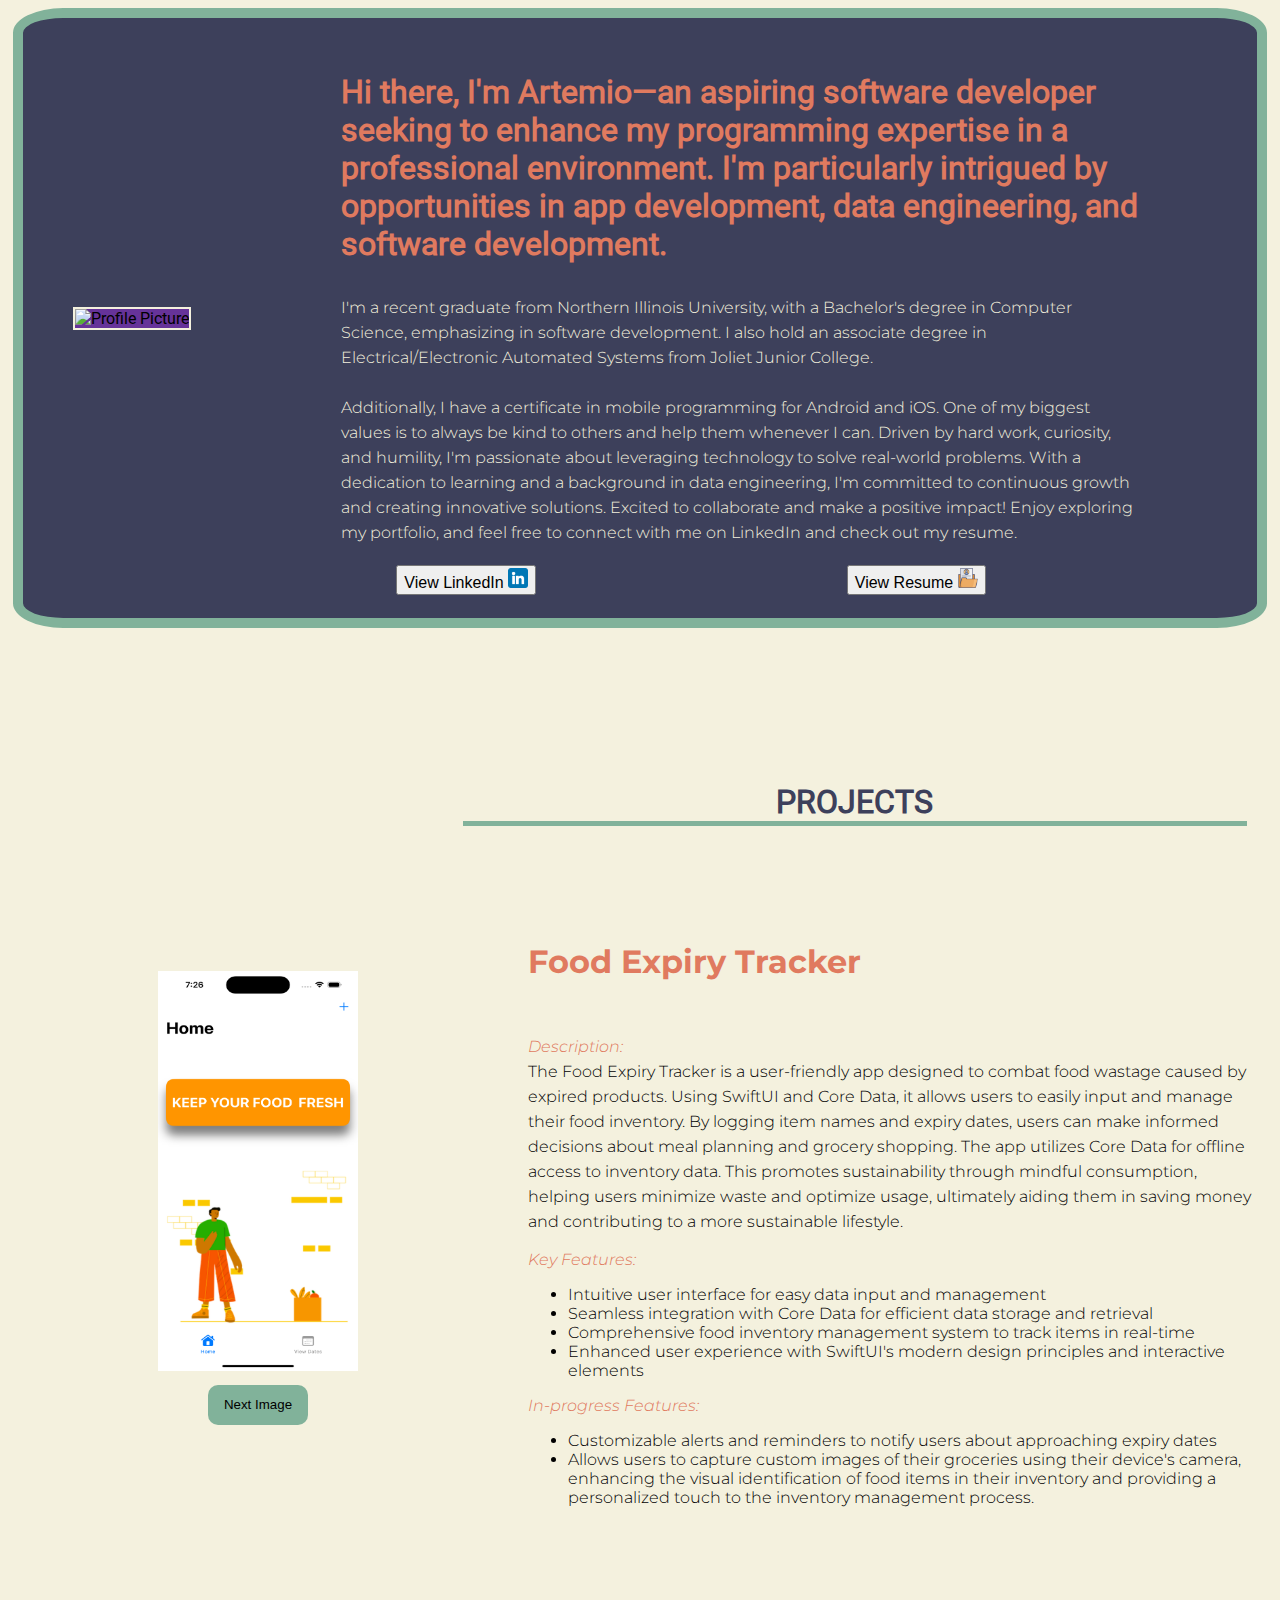
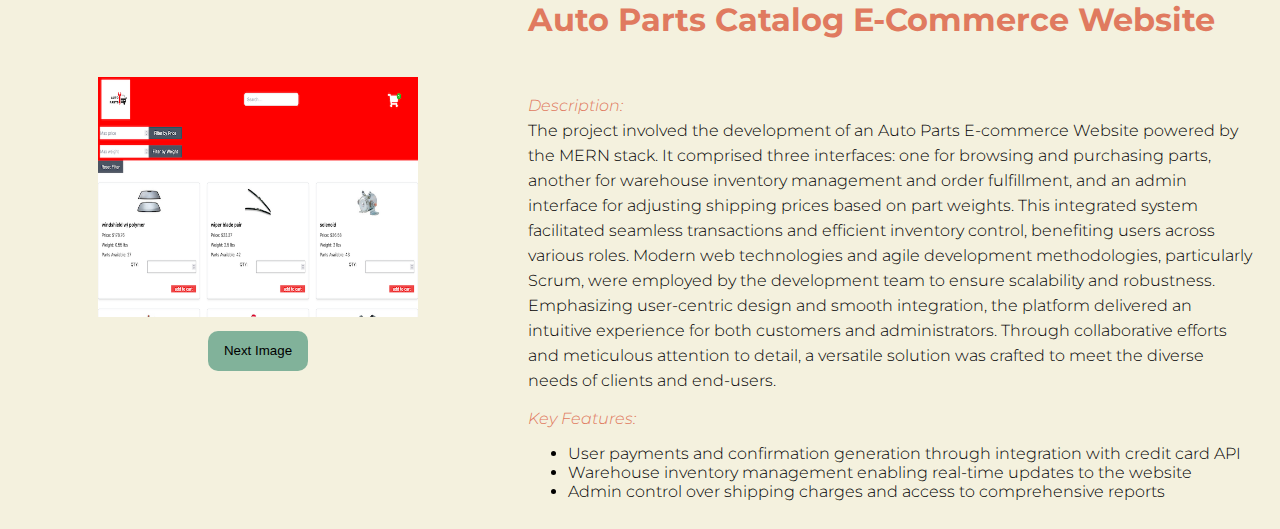
==== Index1.html @ 8374c9fc "first commit" ====
<!DOCTYPE html>
<html lang="en">
<head>
    <meta charset="UTF-8">
    <meta name="viewport" content="width=device-width, initial-scale=1.0">
    <link rel="stylesheet" href="./style.css">
    <link rel="preconnect" href="https://fonts.googleapis.com">
    <link rel="preconnect" href="https://fonts.gstatic.com" crossorigin>
    <link href="https://fonts.googleapis.com/css2?family=Montserrat:ital,wght@0,100..900;1,100..900&display=swap" rel="stylesheet">
    
    <title>Portfolio</title>
</head>
<body>
    <script src="index.js" async></script>
<div class="aboutContainer">
    <div class="profilePicture">
        <img src="./Images/face_pic.jpeg" alt="Profile Picture">
    </div>
    <div class="aboutText">
        <p class="montserrat-normal custom-font-size">
            <b>Hi there, I'm Artemio—an aspiring software developer seeking to enhance my programming expertise in a professional environment. I'm particularly intrigued by opportunities in app development, data engineering, and software development.</b>
        </p>
        <p class="montserrat-light custom-font-size1 line-txt-heigth">
            I'm a recent graduate from Northern Illinois University, with a Bachelor's degree in Computer Science, emphasizing in software development. I also hold an associate degree in Electrical/Electronic Automated Systems from Joliet Junior College. <br><br>Additionally, I have a certificate in mobile programming for Android and iOS. One of my biggest values is to always be kind to others and help them whenever I can. Driven by hard work, curiosity, and humility, I'm passionate about leveraging technology to solve real-world problems. With a dedication to learning and a background in data engineering, I'm committed to continuous growth and creating innovative solutions. Excited to collaborate and make a positive impact! Enjoy exploring my portfolio, and feel free to connect with me on LinkedIn and check out my resume.
        </p>
        <div class="button-container">
            <button class="custom-font-simple">View LinkedIn <img src="./Images/linkedin.png" alt="LinkedIn" height="20" width="20"></button>
            <button class="custom-font-simple">View Resume <img src="./Images/resume-and-cv.png" alt="Resume" height="20" width="20"></button>
        </div>
    </div>
</div>

<h4 id="project-hdr">PROJECTS</h4>
<div class="project-container">
    <div class="projectImageContainer">
        <div class="exp-img">
            <img src="./Images/exp_app_images/Home_page.png" alt="Slider Image" height="400" width="200">
        </div>
        <div class="navigation-buttons">
            <button class="next-btn">Next Image</button>
        </div>
    </div>
    <div class="project-detail-container montserrat-light mocustom-font-simple">
        <h5 class="custom-font-size"> Food Expiry Tracker </h5>
        <p class="montserrat-light custom-font-simple line-txt-heigth">
            <i style="color:#e07a5f">Description:</i><br>
            The Food Expiry Tracker is a user-friendly app designed to combat food wastage caused by expired products. Using SwiftUI and Core Data, it allows users to easily input and manage their food inventory. By logging item names and expiry dates, users can make informed decisions about meal planning and grocery shopping. The app utilizes Core Data for offline access to inventory data. This promotes sustainability through mindful consumption, helping users minimize waste and optimize usage, ultimately aiding them in saving money and contributing to a more sustainable lifestyle.
        </p>
        <p class="montserrat-light custom-font-simple">
            <i style="color:#e07a5f">Key Features:</i>
        </p>
        <ul id="features">
            <li>Intuitive user interface for easy data input and management</li>
            <li>Seamless integration with Core Data for efficient data storage and retrieval</li>
            <li>Comprehensive food inventory management system to track items in real-time</li>
            <li>Enhanced user experience with SwiftUI's modern design principles and interactive elements</li>
        </ul>
        <p class="montserrat-light custom-font-simple">
            <i style="color:#e07a5f">In-progress Features: </i>
        </p>
        <ul>
            <li>Customizable alerts and reminders to notify users about approaching expiry dates</li>
            <li>Allows users to capture custom images of their groceries using their device's camera, enhancing the visual identification of food items in their inventory and providing a personalized touch to the inventory management process.</li>
        </ul>
    </div>
</div>

<!-- <hr> -->
<div class="project-container">
    <div class="projectImageContainer">
        <div class="exp-img">
            <img src="./Images/exp_app_images/Home_page.png" alt="Slider Image" height="240px" width="320px">
        </div>
        <div class="navigation-buttons">
            <button class="next-btn">Next Image</button>
        </div>
    </div>
    <div class="project-detail-container montserrat-light mocustom-font-simple">
        <h5 class="custom-font-size">  Auto Parts Catalog E-Commerce Website</h5>
        <p class="montserrat-light custom-font-simple line-txt-heigth">
            <i style="color:#e07a5f">Description:</i><br>
            The project involved the development of an Auto Parts E-commerce Website powered by the MERN stack. It comprised three interfaces: one for browsing and purchasing parts, another for warehouse inventory management and order fulfillment, and an admin interface for adjusting shipping prices based on part weights. This integrated system facilitated seamless transactions and efficient inventory control, benefiting users across various roles.

Modern web technologies and agile development methodologies, particularly Scrum, were employed by the development team to ensure scalability and robustness. Emphasizing user-centric design and smooth integration, the platform delivered an intuitive experience for both customers and administrators. Through collaborative efforts and meticulous attention to detail, a versatile solution was crafted to meet the diverse needs of clients and end-users.
        </p>
        <p class="montserrat-light custom-font-simple">
            <i style="color:#e07a5f">Key Features:</i>
        </p>
        <ul id="features">
            <li>User payments and confirmation generation through integration with credit card API</li>
            <li>Warehouse inventory management enabling real-time updates to the website</li>
            <li>Admin control over shipping charges and access to comprehensive reports</li>
        </ul>
    </div>
</div>



</body>
</html>
---- style.css ----
@font-face {
  font-family: roboto;
  src: url(Roboto-Regular.ttf);
}
@font-face {
  font-family: roboto-light;
  src: url(Roboto-LightItalic.ttf);
}
body {
  background-color: #f4f1de;
  font-family: roboto; /* Assuming you've defined Roboto font */
}
.aboutContainer {
  display: flex;
  padding: auto;
  background-color: #3d405b;
  height: 600px;
  align-items: center;
  margin: 5px;
  border-color: #81b29a;
  border-radius: 4%;
  border: 10px solid #81b29a;
}
.profilePicture img {
  height: 300px;
  width: 350px;
  background-color: rebeccapurple;
  align-items: center;
  margin-left: 50px;
  border: 2px solid #f4f1de;
}
.socialIcons img {
  height: 30px;
  width: 30px;
  border: none;
}
.aboutText {
  height: 250;
  width: 250;
  padding-left: 50px;
}
.aboutText p {
  margin-left: 100px;
  max-width: 800px;
}
#welcoming-txt {
  font-size: x-large;
}
.montserrat-light {
  font-family: "Montserrat", sans-serif;
  font-optical-sizing: auto;
  font-weight: 300; /* Light font weight */
  font-style: normal;
}

.montserrat-regular {
  font-family: "Montserrat", sans-serif;
  font-optical-sizing: auto;
  font-weight: 500; /* Regular font weight */
  font-style: normal;
}
.custom-font-size {
  font-size: 2em; /* Change the font size as needed */
  color: #e07a5f;
}
.custom-font-size1 {
  font-size: 1em; /* Change the font size as needed */
  color: #f4f1de;
}
.custom-font-simple {
  font-size: 1em;
  color: #000;
}
.line-txt-heigth {
  line-height: 25px;
}
#button-link {
  /* margin: 20px; */
  padding: 20px;
  height: 20px; /* Set height same as the icon */
  width: auto; /* Let the width adjust to the content */
  border: none; /* Remove border */
  background-color: #81b29a; /* Remove background color */
  display: inline-flex; /* Use inline-flex to allow button to shrink-wrap the content */
  align-items: center; /* Align content vertically */
  border-radius: 10px;
}
#button-link img {
  margin-left: 20px;
}
.button-container {
  display: flex;
  justify-content: space-around;
  margin-top: 20px;
}
#project-hdr {
  font-size: 2em;
  /* background-color: #3d405b; */
  border-bottom: 5px solid #81b29a;
  height: 150px;

  margin-left: 36%;
  margin-right: 2%;
  display: flex;
  justify-content: center;
  align-items: end;
  color: #3d405b;
}
.next-btn {
  height: 40px;
  width: 100px;
  background-color: #81b29a;
  border: none;
  border-radius: 10px;
  margin-top: 10px;
}
 .project-container {
 display: flex;
 /* background-color: #81b29a; */
}
.projectImageContainer {
  display: flex;
/* background-color: #e07a5f; */
flex: 1;
justify-content: center;
align-items: center;
flex-direction: column;
max-width: 500px;
} 

.project-detail-container{
  flex: 1;
  padding: 20px;
}
.navigation-buttons{
  margin-top: 0px;
}


ul {
  margin-top: 2;
  margin-bottom: 0;
}
.test{
  display: flex;
  background-color: #81b29a;
  margin-bottom: 20px;
}

hr{
  /* width: 25%; */
  /* margin-left: 50px; */
}

.project-container:nth-child(2) .exp-img img {
  /* Your specific styles for images in the second project container */
  height:100px; /* Adjust the height as needed */
  width: 100px; /* Make the image width 100% of its container */
  max-width: 400px; /* Limit the maximum width of the image */
}
.project-container:nth-child(2) .exp-img img {
  /* Your specific styles for the images in the second project */
  width: 5px; /* Adjust the width as needed */

}
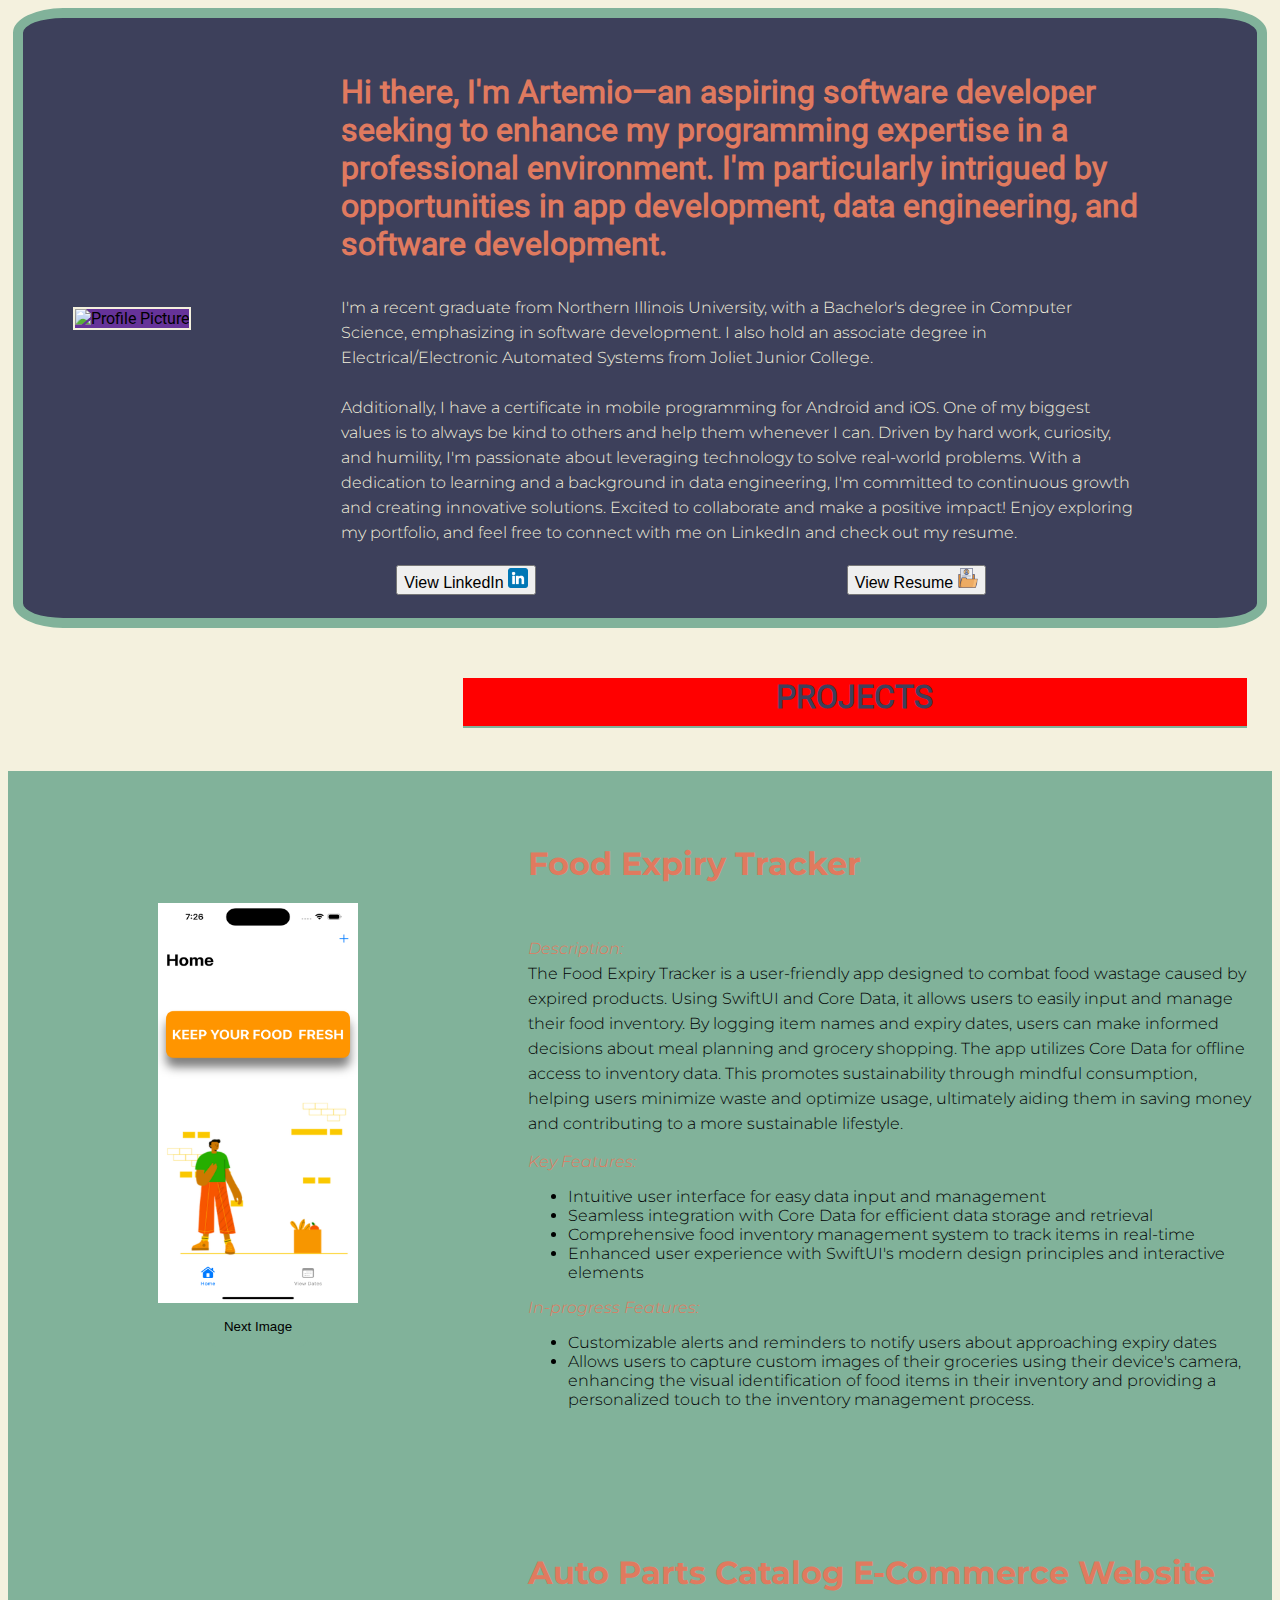
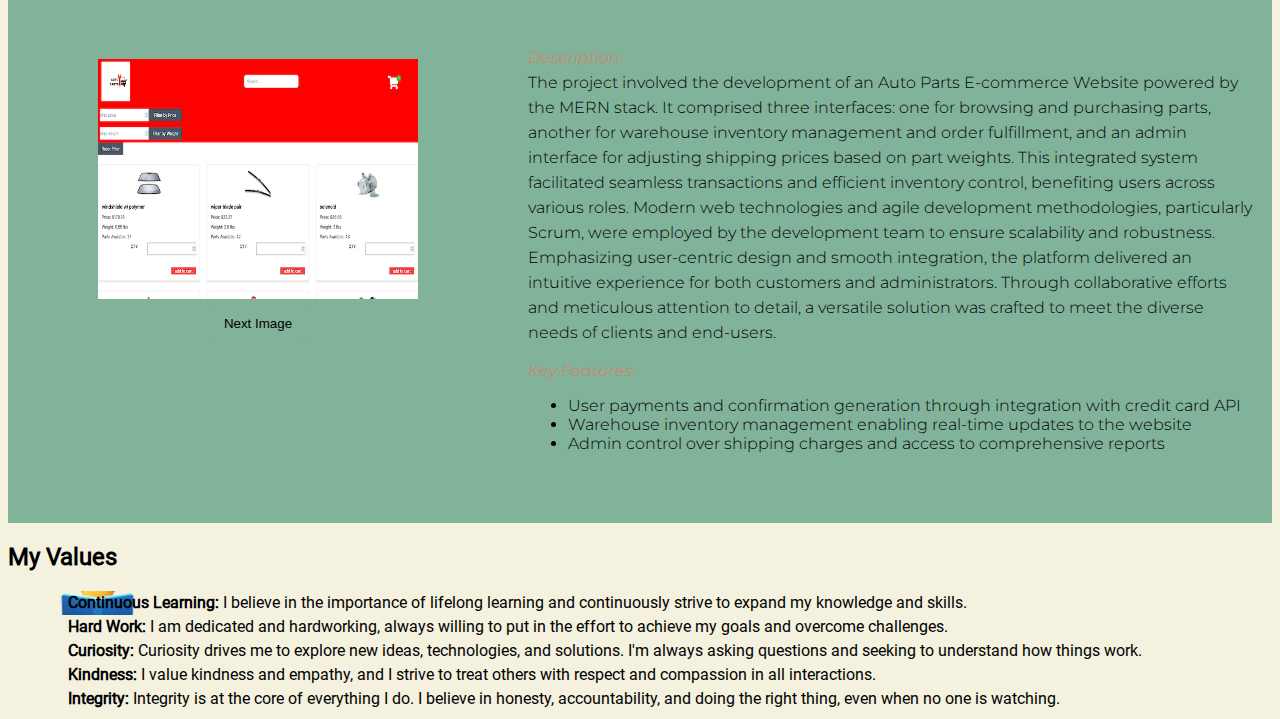
==== commit 17669ae9: "added some values to the bottom. need to align them better" ====
--- a/Index1.html
+++ b/Index1.html
@@ -24,8 +24,12 @@
             I'm a recent graduate from Northern Illinois University, with a Bachelor's degree in Computer Science, emphasizing in software development. I also hold an associate degree in Electrical/Electronic Automated Systems from Joliet Junior College. <br><br>Additionally, I have a certificate in mobile programming for Android and iOS. One of my biggest values is to always be kind to others and help them whenever I can. Driven by hard work, curiosity, and humility, I'm passionate about leveraging technology to solve real-world problems. With a dedication to learning and a background in data engineering, I'm committed to continuous growth and creating innovative solutions. Excited to collaborate and make a positive impact! Enjoy exploring my portfolio, and feel free to connect with me on LinkedIn and check out my resume.
         </p>
         <div class="button-container">
+            <a href="https://www.linkedin.com/in/artemiorod" target="_blank">
             <button class="custom-font-simple">View LinkedIn <img src="./Images/linkedin.png" alt="LinkedIn" height="20" width="20"></button>
+            </a>
+            <a href="./Software_dev-1.pdf" target="_blank">
             <button class="custom-font-simple">View Resume <img src="./Images/resume-and-cv.png" alt="Resume" height="20" width="20"></button>
+            </a>
         </div>
     </div>
 </div>
@@ -93,6 +97,16 @@
         </ul>
     </div>
 </div>
+<div class="values-section">
+    <h2>My Values</h2>
+    <ul class="unorder-list">
+        <li class="con-image"><strong>Continuous Learning:</strong> I believe in the importance of lifelong learning and continuously strive to expand my knowledge and skills.</li>
+        <li class="hard-image"><strong>Hard Work:</strong> I am dedicated and hardworking, always willing to put in the effort to achieve my goals and overcome challenges.</li>
+        <li class="curios-image"><strong>Curiosity:</strong> Curiosity drives me to explore new ideas, technologies, and solutions. I'm always asking questions and seeking to understand how things work.</li>
+        <li class="kindness-image"><strong>Kindness:</strong> I value kindness and empathy, and I strive to treat others with respect and compassion in all interactions.</li>
+        <li class="integrity-image"><strong>Integrity:</strong> Integrity is at the core of everything I do. I believe in honesty, accountability, and doing the right thing, even when no one is watching.</li>
+    </ul>
+</div>
 
 
 
--- a/style.css
+++ b/style.css
@@ -94,10 +94,13 @@
   margin-top: 20px;
 }
 #project-hdr {
+
   font-size: 2em;
-  /* background-color: #3d405b; */
-  border-bottom: 5px solid #81b29a;
-  height: 150px;
+  margin-top: 50px;
+  padding-bottom: 10px;
+  background-color: red;
+  border-bottom: 2px solid #81b29a;
+  /* height: 150px; */
 
   margin-left: 36%;
   margin-right: 2%;
@@ -112,11 +115,11 @@
   background-color: #81b29a;
   border: none;
   border-radius: 10px;
-  margin-top: 10px;
+
 }
  .project-container {
  display: flex;
- /* background-color: #81b29a; */
+ background-color: #81b29a; 
 }
 .projectImageContainer {
   display: flex;
@@ -129,6 +132,8 @@
 } 
 
 .project-detail-container{
+  margin-top: 0px;
+  margin-bottom: 50px;
   flex: 1;
   padding: 20px;
 }
@@ -162,4 +167,28 @@
   /* Your specific styles for the images in the second project */
   width: 5px; /* Adjust the width as needed */
 
+}
+.unorder-list{
+  list-style-type: none;
+}
+.unorder-list li{
+  padding-left: 20px;
+  line-height: 1.5;
+}
+
+.con-image{
+background: url("./Images/learning.png") no-repeat left center;
+background-size: 100px;
+}
+.hard-image{
+
+}
+.curios-image{
+
+}
+.kindness-image{
+
+}
+.integrity-image{
+
 }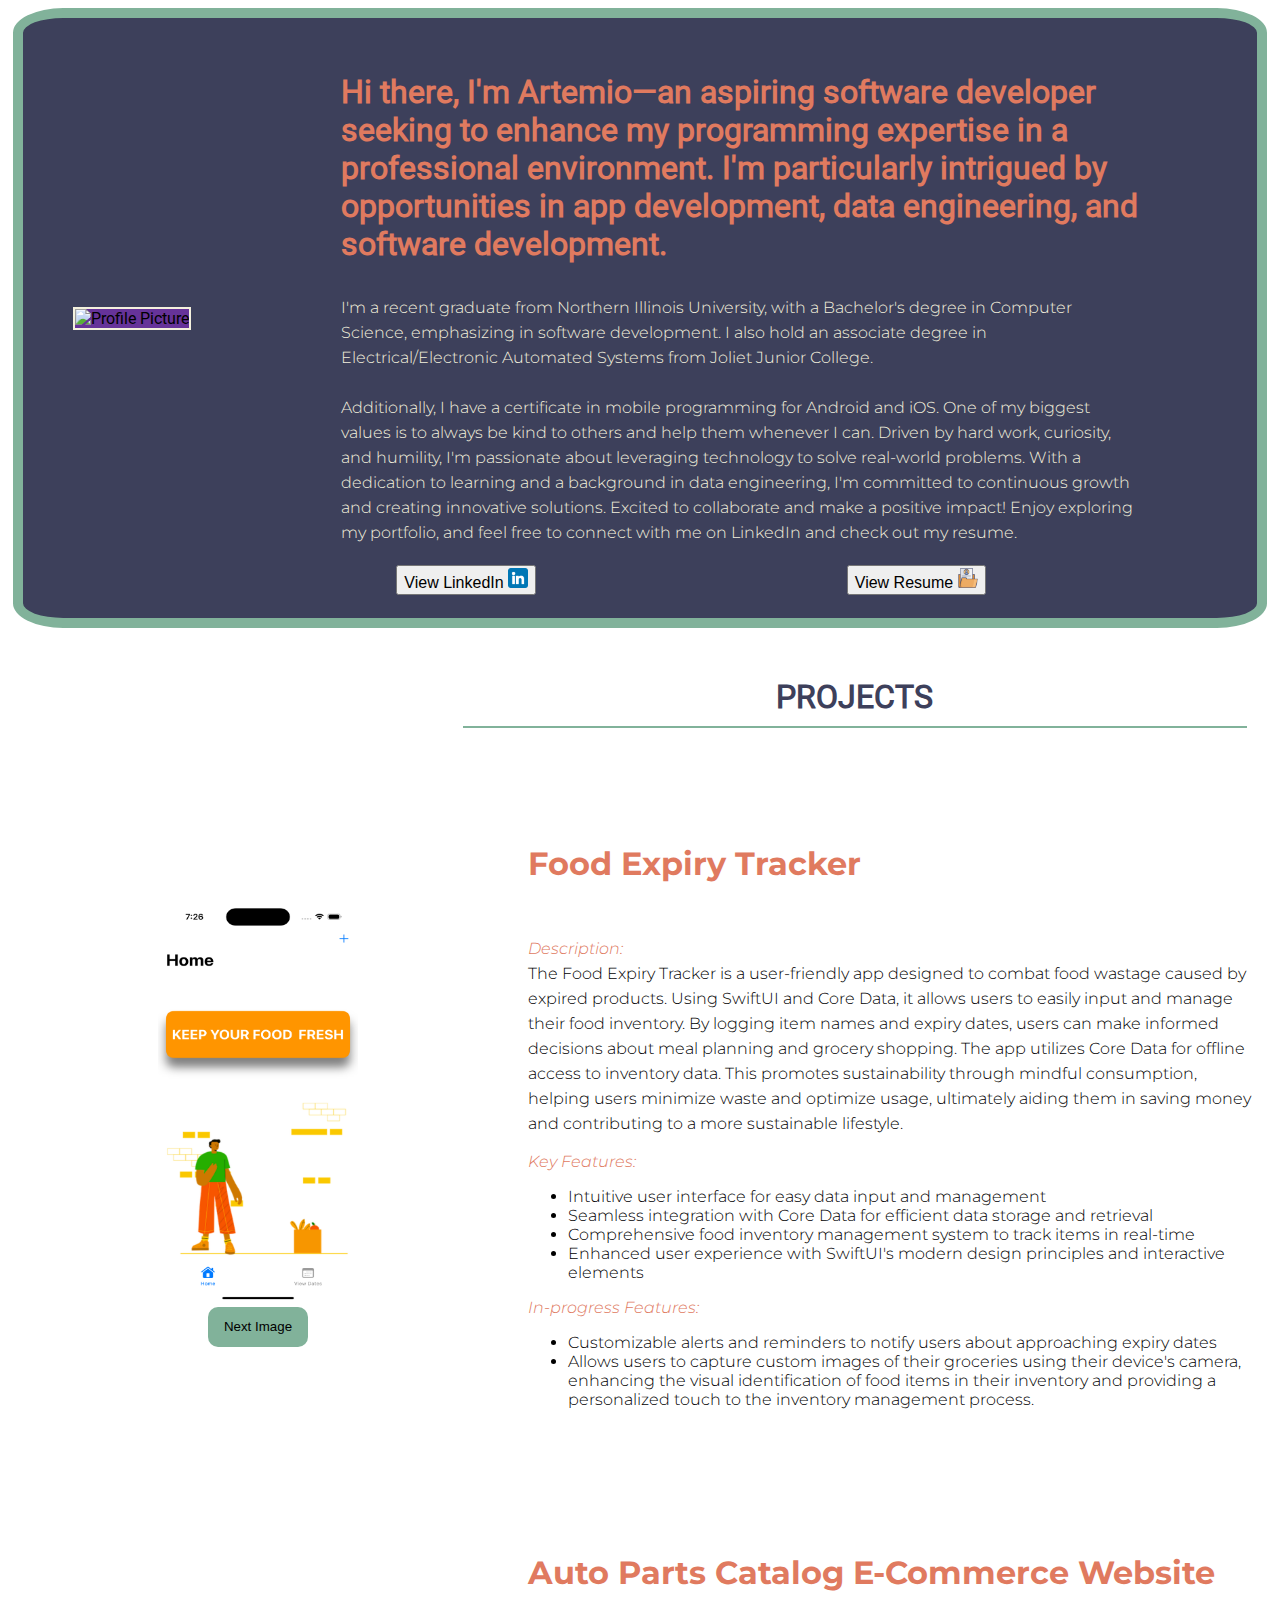
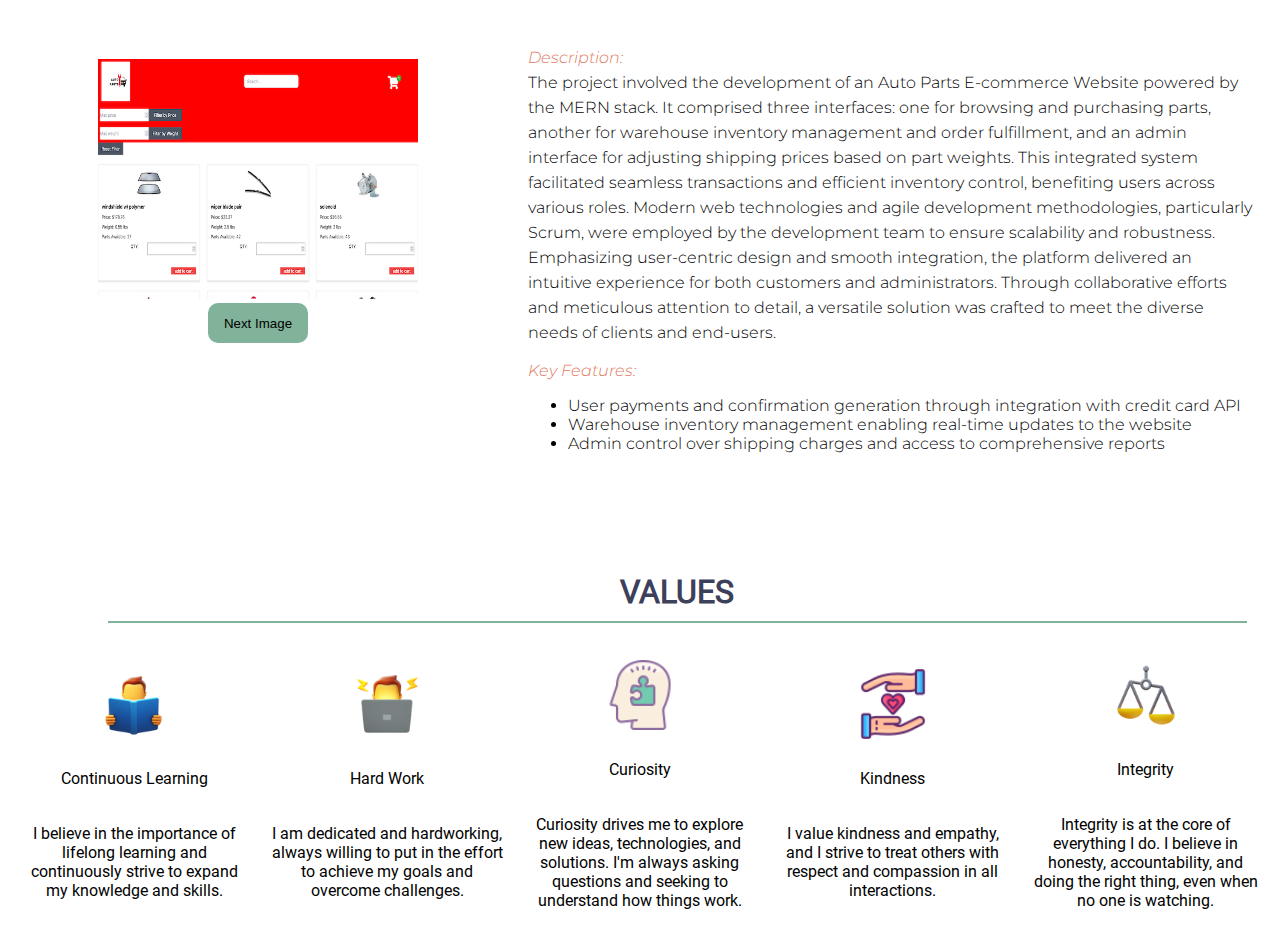
==== commit 4a6b970f: "modify the values and made them more professional" ====
--- a/Index1.html
+++ b/Index1.html
@@ -97,15 +97,35 @@
         </ul>
     </div>
 </div>
+<h2 class= "values-title" id="project-hdr">VALUES</h2>
 <div class="values-section">
-    <h2>My Values</h2>
-    <ul class="unorder-list">
-        <li class="con-image"><strong>Continuous Learning:</strong> I believe in the importance of lifelong learning and continuously strive to expand my knowledge and skills.</li>
-        <li class="hard-image"><strong>Hard Work:</strong> I am dedicated and hardworking, always willing to put in the effort to achieve my goals and overcome challenges.</li>
-        <li class="curios-image"><strong>Curiosity:</strong> Curiosity drives me to explore new ideas, technologies, and solutions. I'm always asking questions and seeking to understand how things work.</li>
-        <li class="kindness-image"><strong>Kindness:</strong> I value kindness and empathy, and I strive to treat others with respect and compassion in all interactions.</li>
-        <li class="integrity-image"><strong>Integrity:</strong> Integrity is at the core of everything I do. I believe in honesty, accountability, and doing the right thing, even when no one is watching.</li>
-    </ul>
+    <div class="learning-div">
+        <img src="./Images/learning.png">
+        <p>Continuous Learning</p>
+        <p></strong> I believe in the importance of lifelong learning and continuously strive to expand my knowledge and skills.</p>
+    </div>
+    <div class="hardworking-div">
+        <img src="./Images/hard-working.png">
+        <p>Hard Work</p>
+        <p></strong> I am dedicated and hardworking, always willing to put in the effort to achieve my goals and overcome challenges.</p>
+    </div>
+    <div class="curious-div">
+        <img src="./Images/curious.png">
+        <p>Curiosity</p>
+        <p></strong> Curiosity drives me to explore new ideas, technologies, and solutions. I'm always asking questions and seeking to understand how things work.</p>
+    </div>
+    <div>
+        <img src="./Images/kindness.png">
+        <p>Kindness</p>
+        <p></strong> I value kindness and empathy, and I strive to treat others with respect and compassion in all interactions.</p>
+    </div>
+    <div>
+        <img src="./Images/integirity.png">
+        <p>Integrity</p>
+        <p></strong> Integrity is at the core of everything I do. I believe in honesty, accountability, and doing the right thing, even when no one is watching.</p>
+    </div>
+
+
 </div>
 
 
--- a/style.css
+++ b/style.css
@@ -7,7 +7,8 @@
   src: url(Roboto-LightItalic.ttf);
 }
 body {
-  background-color: #f4f1de;
+  background-color: white;
+  /* background-color: #f4f1de; */
   font-family: roboto; /* Assuming you've defined Roboto font */
 }
 .aboutContainer {
@@ -98,7 +99,7 @@
   font-size: 2em;
   margin-top: 50px;
   padding-bottom: 10px;
-  background-color: red;
+  /* background-color: red; */
   border-bottom: 2px solid #81b29a;
   /* height: 150px; */
 
@@ -119,7 +120,7 @@
 }
  .project-container {
  display: flex;
- background-color: #81b29a; 
+ /* background-color: #81b29a;  */
 }
 .projectImageContainer {
   display: flex;
@@ -168,27 +169,34 @@
   width: 5px; /* Adjust the width as needed */
 
 }
-.unorder-list{
-  list-style-type: none;
-}
-.unorder-list li{
-  padding-left: 20px;
-  line-height: 1.5;
-}
-
-.con-image{
-background: url("./Images/learning.png") no-repeat left center;
-background-size: 100px;
-}
-.hard-image{
-
-}
-.curios-image{
-
-}
-.kindness-image{
-
-}
-.integrity-image{
-
+.values-section{
+  display: flex;
+  justify-content: center;
+  align-items: center;
+  
+  
+}
+.learning-div{
+}
+.hardworking-div{
+
+}
+.values-section img{
+  margin: 0 10px;
+  height: 70px;
+  padding-top: 10px;
+  width: 70px;
+  
+}
+.values-section > div {
+  /* margin: 10px; Adjust the margin as needed for spacing between items */
+  text-align: center; /* Center the text within each div */
+}
+.values-section p{
+  max-width: 300px;
+  word-wrap:break-word;
+  padding: 10px;
+}
+.values-title#project-hdr{
+  margin-left: 100px;
 }